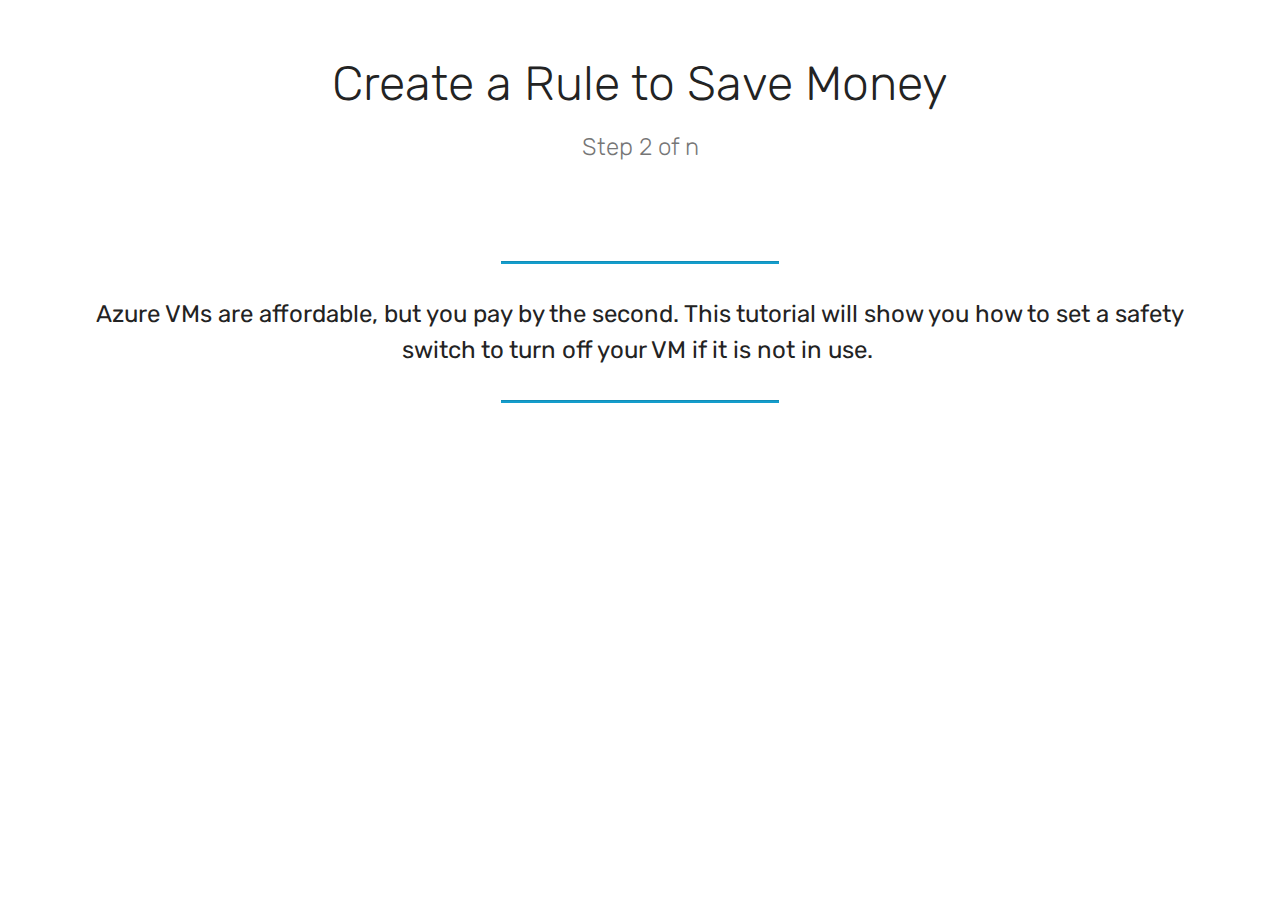
==== page2.html @ c2d1ae89 "create github pages" ====
<!DOCTYPE html>
<html>
<head>
  <!-- Site made with Mobirise Website Builder v4.3.2, https://mobirise.com -->
  <meta charset="UTF-8">
  <meta http-equiv="X-UA-Compatible" content="IE=edge">
  <meta name="generator" content="Mobirise v4.3.2, mobirise.com">
  <meta name="viewport" content="width=device-width, initial-scale=1">
  <link rel="shortcut icon" href="assets/images/logo4.png" type="image/x-icon">
  <meta name="description" content="Web Page Maker Description">
  <title>Create a Rule to Save Money</title>
  <link rel="stylesheet" href="assets/tether/tether.min.css">
  <link rel="stylesheet" href="assets/bootstrap/css/bootstrap.min.css">
  <link rel="stylesheet" href="assets/bootstrap/css/bootstrap-grid.min.css">
  <link rel="stylesheet" href="assets/bootstrap/css/bootstrap-reboot.min.css">
  <link rel="stylesheet" href="assets/theme/css/style.css">
  <link rel="stylesheet" href="assets/mobirise/css/mbr-additional.css" type="text/css">
  
  
  
</head>
<body>
<section class="mbr-section content4 cid-roJP3tGdZZ" id="content4-b" data-rv-view="51">

    

    <div class="container">
        <div class="media-container-row">
            <div class="title col-12 col-md-8">
                <h2 class="align-center pb-3 mbr-fonts-style display-2">
                    Create a Rule to Save Money</h2>
                <h3 class="mbr-section-subtitle align-center mbr-light mbr-fonts-style display-5">
                    Step 2 of n</h3>
                
            </div>
        </div>
    </div>
</section>

<section class="engine"><a href="https://mobirise.co">Mobirise</a></section><section class="mbr-section article content9 cid-roJP9jHLHy" id="content9-c" data-rv-view="53">
    
     

    <div class="container">
        <div class="inner-container" style="width: 100%;">
            <hr class="line" style="width: 25%;">
            <div class="section-text align-center mbr-fonts-style display-5">Azure VMs are affordable, but you pay by the second. This tutorial will show you how to set a safety switch to turn off your VM if it is not in use.&nbsp;</div>
            <hr class="line" style="width: 25%;">
        </div>
        </div>
</section>


  <script src="assets/web/assets/jquery/jquery.min.js"></script>
  <script src="assets/popper/popper.min.js"></script>
  <script src="assets/tether/tether.min.js"></script>
  <script src="assets/bootstrap/js/bootstrap.min.js"></script>
  <script src="assets/smooth-scroll/smooth-scroll.js"></script>
  <script src="assets/theme/js/script.js"></script>
  
  
</body>
</html>
---- assets/theme/css/style.css ----
/*!
 * Mobirise v4 theme (https://mobirise.com/)
 * Copyright 2017 Mobirise
 */
section {
  background-color: #eeeeee; }

section,
.container,
.container-fluid {
  position: relative;
  word-wrap: break-word; }

a.mbr-iconfont:hover {
  text-decoration: none; }

.article .lead p, .article .lead ul, .article .lead ol, .article .lead pre, .article .lead blockquote {
  margin-bottom: 0; }

a {
  font-style: normal;
  font-weight: 400;
  cursor: pointer; }
  a, a:hover {
    text-decoration: none; }

figure {
  margin-bottom: 0; }

body {
  color: #232323; }

h1, h2, h3, h4, h5, h6,
.h1, .h2, .h3, .h4, .h5, .h6,
.display-1, .display-2, .display-3, .display-4 {
  line-height: 1;
  word-break: break-word;
  word-wrap: break-word; }

b, strong {
  font-weight: bold; }

blockquote {
  padding: 10px 0 10px 20px;
  position: relative;
  border-left: 2px solid;
  border-color: #ff3366; }

input:-webkit-autofill, input:-webkit-autofill:hover, input:-webkit-autofill:focus, input:-webkit-autofill:active {
  transition-delay: 9999s;
  transition-property: background-color, color; }

textarea[type="hidden"] {
  display: none; }

body {
  position: relative; }

section {
  background-position: 50% 50%;
  background-repeat: no-repeat;
  background-size: cover; }
  section .mbr-background-video,
  section .mbr-background-video-preview {
    position: absolute;
    bottom: 0;
    left: 0;
    right: 0;
    top: 0; }

.hidden {
  visibility: hidden; }

.mbr-z-index20 {
  z-index: 20; }

/*! Base colors */
.mbr-white {
  color: #ffffff; }

.mbr-black {
  color: #000000; }

.mbr-bg-white {
  background-color: #ffffff; }

.mbr-bg-black {
  background-color: #000000; }

/*! Text-aligns */
.align-left {
  text-align: left; }

.align-center {
  text-align: center; }

.align-right {
  text-align: right; }

@media (max-width: 767px) {
  .align-left, .align-center, .align-right, .mbr-section-btn, .mbr-section-title {
    text-align: center; } }
/*! Font-weight  */
.mbr-light {
  font-weight: 300; }

.mbr-regular {
  font-weight: 400; }

.mbr-semibold {
  font-weight: 500; }

.mbr-bold {
  font-weight: 700; }

/*! Media  */
.media-size-item {
  -webkit-flex: 1 1 auto;
  -moz-flex: 1 1 auto;
  -ms-flex: 1 1 auto;
  -o-flex: 1 1 auto;
  flex: 1 1 auto; }

.media-content {
  -webkit-flex-basis: 100%;
  flex-basis: 100%; }

.media-container-row {
  display: -ms-flexbox;
  display: -webkit-flex;
  display: flex;
  -webkit-flex-direction: row;
  -ms-flex-direction: row;
  flex-direction: row;
  -webkit-flex-wrap: wrap;
  -ms-flex-wrap: wrap;
  flex-wrap: wrap;
  -webkit-justify-content: center;
  -ms-flex-pack: center;
  justify-content: center;
  -webkit-align-content: center;
  -ms-flex-line-pack: center;
  align-content: center;
  -webkit-align-items: start;
  -ms-flex-align: start;
  align-items: start; }
  .media-container-row .media-size-item {
    width: 400px; }

.media-container-column {
  display: -ms-flexbox;
  display: -webkit-flex;
  display: flex;
  -webkit-flex-direction: column;
  -ms-flex-direction: column;
  flex-direction: column;
  -webkit-flex-wrap: wrap;
  -ms-flex-wrap: wrap;
  flex-wrap: wrap;
  -webkit-justify-content: center;
  -ms-flex-pack: center;
  justify-content: center;
  -webkit-align-content: center;
  -ms-flex-line-pack: center;
  align-content: center;
  -webkit-align-items: stretch;
  -ms-flex-align: stretch;
  align-items: stretch; }
  .media-container-column > * {
    width: 100%; }

@media (min-width: 992px) {
  .media-container-row {
    -webkit-flex-wrap: nowrap;
    -ms-flex-wrap: nowrap;
    flex-wrap: nowrap; } }
figure {
  overflow: hidden; }

figure[mbr-media-size] {
  transition: width 0.1s; }

.mbr-figure img, .mbr-figure iframe {
  display: block;
  width: 100%; }

.card {
  background-color: transparent;
  border: none; }

.card-img {
  text-align: center;
  flex-shrink: 0; }

.media {
  max-width: 100%;
  margin: 0 auto; }

.mbr-figure {
  -ms-flex-item-align: center;
  -ms-grid-row-align: center;
  -webkit-align-self: center;
  align-self: center; }

.media-container > div {
  max-width: 100%; }

.mbr-figure img, .card-img img {
  width: 100%; }

@media (max-width: 991px) {
  .media-size-item {
    width: auto !important; }

  .media {
    width: auto; }

  .mbr-figure {
    width: 100% !important; } }
/*! Buttons */
.mbr-section-btn {
  margin-left: -.25rem;
  margin-right: -.25rem;
  font-size: 0; }

nav .mbr-section-btn {
  margin-left: 0rem;
  margin-right: 0rem; }

/*! Btn icon margin */
.btn .mbr-iconfont, .btn.btn-sm .mbr-iconfont {
  cursor: pointer;
  margin-right: 0.5rem; }

.btn.btn-md .mbr-iconfont, .btn.btn-md .mbr-iconfont {
  margin-right: 0.8rem; }

.mbr-regular {
  font-weight: 400; }

.mbr-semibold {
  font-weight: 500; }

.mbr-bold {
  font-weight: 700; }

[type="submit"] {
  -webkit-appearance: none; }

/*! Full-screen */
.mbr-fullscreen .mbr-overlay {
  min-height: 100vh; }

.mbr-fullscreen {
  display: flex;
  display: -webkit-flex;
  display: -moz-flex;
  display: -ms-flex;
  display: -o-flex;
  align-items: center;
  -webkit-align-items: center;
  min-height: 100vh;
  padding-top: 3rem;
  padding-bottom: 3rem; }

/*! Map */
.map {
  height: 25rem;
  position: relative; }
  .map iframe {
    width: 100%;
    height: 100%; }

/* Form */
.form-asterisk {
  font-family: initial;
  position: absolute;
  top: -2px;
  font-weight: normal; }

/*! Scroll to top arrow */
.mbr-arrow-up {
  bottom: 25px;
  right: 90px;
  position: fixed;
  text-align: right;
  z-index: 5000;
  color: #ffffff;
  font-size: 32px;
  transform: rotate(180deg);
  -webkit-transform: rotate(180deg); }

.mbr-arrow-up a {
  background: rgba(0, 0, 0, 0.2);
  border-radius: 3px;
  color: #fff;
  display: inline-block;
  height: 60px;
  width: 60px;
  outline-style: none !important;
  position: relative;
  text-decoration: none;
  transition: all .3s ease-in-out;
  cursor: pointer;
  text-align: center; }
  .mbr-arrow-up a:hover {
    background-color: rgba(0, 0, 0, 0.4); }
  .mbr-arrow-up a i {
    line-height: 60px; }

.mbr-arrow-up-icon {
  display: block;
  color: #fff; }

.mbr-arrow-up-icon::before {
  content: "\203a";
  display: inline-block;
  font-family: serif;
  font-size: 32px;
  line-height: 1;
  font-style: normal;
  position: relative;
  top: 6px;
  left: -4px;
  -webkit-transform: rotate(-90deg);
  transform: rotate(-90deg); }

/*! Arrow Down */
.mbr-arrow {
  position: absolute;
  bottom: 45px;
  left: 50%;
  width: 60px;
  height: 60px;
  cursor: pointer;
  background-color: rgba(80, 80, 80, 0.5);
  border-radius: 50%;
  -webkit-transform: translateX(-50%);
  transform: translateX(-50%); }
  .mbr-arrow > a {
    display: inline-block;
    text-decoration: none;
    outline-style: none;
    -webkit-animation: arrowdown 1.7s ease-in-out infinite;
    animation: arrowdown 1.7s ease-in-out infinite; }
    .mbr-arrow > a > i {
      position: absolute;
      top: -2px;
      left: 15px;
      font-size: 2rem; }

@keyframes arrowdown {
  0% {
    transform: translateY(0px);
    -webkit-transform: translateY(0px); }
  50% {
    transform: translateY(-5px);
    -webkit-transform: translateY(-5px); }
  100% {
    transform: translateY(0px);
    -webkit-transform: translateY(0px); } }
@-webkit-keyframes arrowdown {
  0% {
    transform: translateY(0px);
    -webkit-transform: translateY(0px); }
  50% {
    transform: translateY(-5px);
    -webkit-transform: translateY(-5px); }
  100% {
    transform: translateY(0px);
    -webkit-transform: translateY(0px); } }
@media (max-width: 500px) {
  .mbr-arrow-up {
    left: 50%;
    right: auto;
    transform: translateX(-50%) rotate(180deg);
    -webkit-transform: translateX(-50%) rotate(180deg); } }
/*Gradients animation*/
@keyframes gradient-animation {
  from {
    background-position: 0% 100%;
    animation-timing-function: ease-in-out; }
  to {
    background-position: 100% 0%;
    animation-timing-function: ease-in-out; } }
@-webkit-keyframes gradient-animation {
  from {
    background-position: 0% 100%;
    animation-timing-function: ease-in-out; }
  to {
    background-position: 100% 0%;
    animation-timing-function: ease-in-out; } }
.bg-gradient {
  background-size: 200% 200%;
  animation: gradient-animation 5s infinite alternate;
  -webkit-animation: gradient-animation 5s infinite alternate; }

.menu .navbar-brand {
  display: -webkit-flex; }
  .menu .navbar-brand span {
    display: flex;
    display: -webkit-flex; }
  .menu .navbar-brand .navbar-caption-wrap {
    display: -webkit-flex; }
  .menu .navbar-brand .navbar-logo img {
    display: -webkit-flex; }
@media (min-width: 768px) and (max-width: 991px) {
  .menu .navbar-toggleable-sm .navbar-nav {
    display: -webkit-box;
    display: -webkit-flex;
    display: -ms-flexbox; } }
@media (min-width: 992px) {
  .menu .navbar-nav.nav-dropdown {
    display: -webkit-flex; }
  .menu .navbar-toggleable-sm .navbar-collapse {
    display: -webkit-flex !important; } }

/*# sourceMappingURL=style.css.map */
.engine {
	position: absolute;
	text-indent: -2400px;
	text-align: center;
	padding: 0;
	top: 0;
	left: -2400px;
}
---- assets/mobirise/css/mbr-additional.css ----
@import url(https://fonts.googleapis.com/css?family=Rubik:300,300i,400,400i,500,500i,700,700i,900,900i);





body {
  font-style: normal;
  line-height: 1.5;
}
.mbr-section-title {
  font-style: normal;
  line-height: 1.2;
}
.mbr-section-subtitle {
  line-height: 1.3;
}
.mbr-text {
  font-style: normal;
  line-height: 1.6;
}
.display-1 {
  font-family: 'Rubik', sans-serif;
  font-size: 4.25rem;
}
.display-1 > .mbr-iconfont {
  font-size: 6.8rem;
}
.display-2 {
  font-family: 'Rubik', sans-serif;
  font-size: 3rem;
}
.display-2 > .mbr-iconfont {
  font-size: 4.8rem;
}
.display-4 {
  font-family: 'Rubik', sans-serif;
  font-size: 1rem;
}
.display-4 > .mbr-iconfont {
  font-size: 1.6rem;
}
.display-5 {
  font-family: 'Rubik', sans-serif;
  font-size: 1.5rem;
}
.display-5 > .mbr-iconfont {
  font-size: 2.4rem;
}
.display-7 {
  font-family: 'Rubik', sans-serif;
  font-size: 1rem;
}
.display-7 > .mbr-iconfont {
  font-size: 1.6rem;
}
/* ---- Fluid typography for mobile devices ---- */
/* 1.4 - font scale ratio ( bootstrap == 1.42857 ) */
/* 100vw - current viewport width */
/* (48 - 20)  48 == 48rem == 768px, 20 == 20rem == 320px(minimal supported viewport) */
/* 0.65 - min scale variable, may vary */
@media (max-width: 768px) {
  .display-1 {
    font-size: 3.4rem;
    font-size: calc( 2.1374999999999997rem + (4.25 - 2.1374999999999997) * ((100vw - 20rem) / (48 - 20)));
    line-height: calc( 1.4 * (2.1374999999999997rem + (4.25 - 2.1374999999999997) * ((100vw - 20rem) / (48 - 20))));
  }
  .display-2 {
    font-size: 2.4rem;
    font-size: calc( 1.7rem + (3 - 1.7) * ((100vw - 20rem) / (48 - 20)));
    line-height: calc( 1.4 * (1.7rem + (3 - 1.7) * ((100vw - 20rem) / (48 - 20))));
  }
  .display-4 {
    font-size: 0.8rem;
    font-size: calc( 1rem + (1 - 1) * ((100vw - 20rem) / (48 - 20)));
    line-height: calc( 1.4 * (1rem + (1 - 1) * ((100vw - 20rem) / (48 - 20))));
  }
  .display-5 {
    font-size: 1.2rem;
    font-size: calc( 1.175rem + (1.5 - 1.175) * ((100vw - 20rem) / (48 - 20)));
    line-height: calc( 1.4 * (1.175rem + (1.5 - 1.175) * ((100vw - 20rem) / (48 - 20))));
  }
}
/* Buttons */
.btn {
  font-weight: 500;
  border-width: 2px;
  font-style: normal;
  letter-spacing: 1px;
  margin: .4rem .8rem;
  white-space: normal;
  -webkit-transition: all 0.3s ease-in-out;
  -moz-transition: all 0.3s ease-in-out;
  transition: all 0.3s ease-in-out;
  padding: 1rem 3rem;
  border-radius: 3px;
  display: inline-flex;
  align-items: center;
  justify-content: center;
  word-break: break-word;
}
.btn-sm {
  font-weight: 500;
  letter-spacing: 1px;
  -webkit-transition: all 0.3s ease-in-out;
  -moz-transition: all 0.3s ease-in-out;
  transition: all 0.3s ease-in-out;
  padding: 0.6rem 1.5rem;
  border-radius: 3px;
}
.btn-md {
  font-weight: 500;
  letter-spacing: 1px;
  margin: .4rem .8rem !important;
  -webkit-transition: all 0.3s ease-in-out;
  -moz-transition: all 0.3s ease-in-out;
  transition: all 0.3s ease-in-out;
  padding: 1rem 3rem;
  border-radius: 3px;
}
.btn-lg {
  font-weight: 500;
  letter-spacing: 1px;
  margin: .4rem .8rem !important;
  -webkit-transition: all 0.3s ease-in-out;
  -moz-transition: all 0.3s ease-in-out;
  transition: all 0.3s ease-in-out;
  padding: 1.2rem 3.2rem;
  border-radius: 3px;
}
.bg-primary {
  background-color: #149dcc !important;
}
.bg-success {
  background-color: #f7ed4a !important;
}
.bg-info {
  background-color: #82786e !important;
}
.bg-warning {
  background-color: #879a9f !important;
}
.bg-danger {
  background-color: #b1a374 !important;
}
.btn-primary,
.btn-primary:active {
  background-color: #149dcc;
  border-color: #149dcc;
  color: #ffffff;
}
.btn-primary:hover,
.btn-primary:focus,
.btn-primary.focus,
.btn-primary.active {
  color: #ffffff;
  background-color: #0d6786;
  border-color: #0d6786;
}
.btn-primary.disabled,
.btn-primary:disabled {
  color: #ffffff !important;
  background-color: #0d6786 !important;
  border-color: #0d6786 !important;
}
.btn-secondary,
.btn-secondary:active {
  background-color: #ff3366;
  border-color: #ff3366;
  color: #ffffff;
}
.btn-secondary:hover,
.btn-secondary:focus,
.btn-secondary.focus,
.btn-secondary.active {
  color: #ffffff;
  background-color: #e50039;
  border-color: #e50039;
}
.btn-secondary.disabled,
.btn-secondary:disabled {
  color: #ffffff !important;
  background-color: #e50039 !important;
  border-color: #e50039 !important;
}
.btn-info,
.btn-info:active {
  background-color: #82786e;
  border-color: #82786e;
  color: #ffffff;
}
.btn-info:hover,
.btn-info:focus,
.btn-info.focus,
.btn-info.active {
  color: #ffffff;
  background-color: #59524b;
  border-color: #59524b;
}
.btn-info.disabled,
.btn-info:disabled {
  color: #ffffff !important;
  background-color: #59524b !important;
  border-color: #59524b !important;
}
.btn-success,
.btn-success:active {
  background-color: #f7ed4a;
  border-color: #f7ed4a;
  color: #ffffff;
}
.btn-success:hover,
.btn-success:focus,
.btn-success.focus,
.btn-success.active {
  color: #ffffff;
  background-color: #eadd0a;
  border-color: #eadd0a;
}
.btn-success.disabled,
.btn-success:disabled {
  color: #ffffff !important;
  background-color: #eadd0a !important;
  border-color: #eadd0a !important;
}
.btn-warning,
.btn-warning:active {
  background-color: #879a9f;
  border-color: #879a9f;
  color: #ffffff;
}
.btn-warning:hover,
.btn-warning:focus,
.btn-warning.focus,
.btn-warning.active {
  color: #ffffff;
  background-color: #617479;
  border-color: #617479;
}
.btn-warning.disabled,
.btn-warning:disabled {
  color: #ffffff !important;
  background-color: #617479 !important;
  border-color: #617479 !important;
}
.btn-danger,
.btn-danger:active {
  background-color: #b1a374;
  border-color: #b1a374;
  color: #ffffff;
}
.btn-danger:hover,
.btn-danger:focus,
.btn-danger.focus,
.btn-danger.active {
  color: #ffffff;
  background-color: #8b7d4e;
  border-color: #8b7d4e;
}
.btn-danger.disabled,
.btn-danger:disabled {
  color: #ffffff !important;
  background-color: #8b7d4e !important;
  border-color: #8b7d4e !important;
}
.btn-white {
  color: #333333 !important;
}
.btn-white,
.btn-white:active {
  background-color: #ffffff;
  border-color: #ffffff;
  color: #ffffff;
}
.btn-white:hover,
.btn-white:focus,
.btn-white.focus,
.btn-white.active {
  color: #ffffff;
  background-color: #d4d4d4;
  border-color: #d4d4d4;
}
.btn-white.disabled,
.btn-white:disabled {
  color: #ffffff !important;
  background-color: #d4d4d4 !important;
  border-color: #d4d4d4 !important;
}
.btn-black,
.btn-black:active {
  background-color: #333333;
  border-color: #333333;
  color: #ffffff;
}
.btn-black:hover,
.btn-black:focus,
.btn-black.focus,
.btn-black.active {
  color: #ffffff;
  background-color: #0d0d0d;
  border-color: #0d0d0d;
}
.btn-black.disabled,
.btn-black:disabled {
  color: #ffffff !important;
  background-color: #0d0d0d !important;
  border-color: #0d0d0d !important;
}
.btn-primary-outline,
.btn-primary-outline:active {
  background: none;
  border-color: #0b566f;
  color: #0b566f;
}
.btn-primary-outline:hover,
.btn-primary-outline:focus,
.btn-primary-outline.focus,
.btn-primary-outline.active {
  color: #ffffff;
  background-color: #149dcc;
  border-color: #149dcc;
}
.btn-primary-outline.disabled,
.btn-primary-outline:disabled {
  color: #ffffff !important;
  background-color: #149dcc !important;
  border-color: #149dcc !important;
}
.btn-secondary-outline,
.btn-secondary-outline:active {
  background: none;
  border-color: #cc0033;
  color: #cc0033;
}
.btn-secondary-outline:hover,
.btn-secondary-outline:focus,
.btn-secondary-outline.focus,
.btn-secondary-outline.active {
  color: #ffffff;
  background-color: #ff3366;
  border-color: #ff3366;
}
.btn-secondary-outline.disabled,
.btn-secondary-outline:disabled {
  color: #ffffff !important;
  background-color: #ff3366 !important;
  border-color: #ff3366 !important;
}
.btn-info-outline,
.btn-info-outline:active {
  background: none;
  border-color: #4b453f;
  color: #4b453f;
}
.btn-info-outline:hover,
.btn-info-outline:focus,
.btn-info-outline.focus,
.btn-info-outline.active {
  color: #ffffff;
  background-color: #82786e;
  border-color: #82786e;
}
.btn-info-outline.disabled,
.btn-info-outline:disabled {
  color: #ffffff !important;
  background-color: #82786e !important;
  border-color: #82786e !important;
}
.btn-success-outline,
.btn-success-outline:active {
  background: none;
  border-color: #d2c609;
  color: #d2c609;
}
.btn-success-outline:hover,
.btn-success-outline:focus,
.btn-success-outline.focus,
.btn-success-outline.active {
  color: #ffffff;
  background-color: #f7ed4a;
  border-color: #f7ed4a;
}
.btn-success-outline.disabled,
.btn-success-outline:disabled {
  color: #ffffff !important;
  background-color: #f7ed4a !important;
  border-color: #f7ed4a !important;
}
.btn-warning-outline,
.btn-warning-outline:active {
  background: none;
  border-color: #55666b;
  color: #55666b;
}
.btn-warning-outline:hover,
.btn-warning-outline:focus,
.btn-warning-outline.focus,
.btn-warning-outline.active {
  color: #ffffff;
  background-color: #879a9f;
  border-color: #879a9f;
}
.btn-warning-outline.disabled,
.btn-warning-outline:disabled {
  color: #ffffff !important;
  background-color: #879a9f !important;
  border-color: #879a9f !important;
}
.btn-danger-outline,
.btn-danger-outline:active {
  background: none;
  border-color: #7a6e45;
  color: #7a6e45;
}
.btn-danger-outline:hover,
.btn-danger-outline:focus,
.btn-danger-outline.focus,
.btn-danger-outline.active {
  color: #ffffff;
  background-color: #b1a374;
  border-color: #b1a374;
}
.btn-danger-outline.disabled,
.btn-danger-outline:disabled {
  color: #ffffff !important;
  background-color: #b1a374 !important;
  border-color: #b1a374 !important;
}
.btn-black-outline,
.btn-black-outline:active {
  background: none;
  border-color: #000000;
  color: #000000;
}
.btn-black-outline:hover,
.btn-black-outline:focus,
.btn-black-outline.focus,
.btn-black-outline.active {
  color: #ffffff;
  background-color: #333333;
  border-color: #333333;
}
.btn-black-outline.disabled,
.btn-black-outline:disabled {
  color: #ffffff !important;
  background-color: #333333 !important;
  border-color: #333333 !important;
}
.btn-white-outline,
.btn-white-outline:active,
.btn-white-outline.active {
  background: none;
  border-color: #ffffff;
  color: #ffffff;
}
.btn-white-outline:hover,
.btn-white-outline:focus,
.btn-white-outline.focus {
  color: #333333;
  background-color: #ffffff;
  border-color: #ffffff;
}
.text-primary {
  color: #149dcc !important;
}
.text-secondary {
  color: #ff3366 !important;
}
.text-success {
  color: #f7ed4a !important;
}
.text-info {
  color: #82786e !important;
}
.text-warning {
  color: #879a9f !important;
}
.text-danger {
  color: #b1a374 !important;
}
.text-white {
  color: #ffffff !important;
}
.text-black {
  color: #000000 !important;
}
a.text-primary:hover,
a.text-primary:focus {
  color: #0b566f !important;
}
a.text-secondary:hover,
a.text-secondary:focus {
  color: #cc0033 !important;
}
a.text-success:hover,
a.text-success:focus {
  color: #d2c609 !important;
}
a.text-info:hover,
a.text-info:focus {
  color: #4b453f !important;
}
a.text-warning:hover,
a.text-warning:focus {
  color: #55666b !important;
}
a.text-danger:hover,
a.text-danger:focus {
  color: #7a6e45 !important;
}
a.text-white:hover,
a.text-white:focus {
  color: #b3b3b3 !important;
}
a.text-black:hover,
a.text-black:focus {
  color: #4d4d4d !important;
}
.alert-success {
  background-color: #70c770;
}
.alert-info {
  background-color: #82786e;
}
.alert-warning {
  background-color: #879a9f;
}
.alert-danger {
  background-color: #b1a374;
}
.mbr-section-btn a.btn:not(.btn-form) {
  border-radius: 100px;
}
.mbr-section-btn a.btn:not(.btn-form):hover {
  box-shadow: 0 10px 40px 0 rgba(0, 0, 0, 0.2);
}
.mbr-gallery-filter li a {
  border-radius: 100px !important;
}
.mbr-gallery-filter li.active .btn {
  background-color: #149dcc;
  border-color: #149dcc;
  color: #ffffff;
}
.mbr-gallery-filter li.active .btn:focus {
  box-shadow: none;
}
.nav-tabs .nav-link {
  border-radius: 100px !important;
}
.btn-form {
  border-radius: 0;
}
.btn-form:hover {
  cursor: pointer;
}
a,
a:hover {
  color: #149dcc;
}
.mbr-plan-header.bg-primary .mbr-plan-subtitle,
.mbr-plan-header.bg-primary .mbr-plan-price-desc {
  color: #b4e6f8;
}
.mbr-plan-header.bg-success .mbr-plan-subtitle,
.mbr-plan-header.bg-success .mbr-plan-price-desc {
  color: #ffffff;
}
.mbr-plan-header.bg-info .mbr-plan-subtitle,
.mbr-plan-header.bg-info .mbr-plan-price-desc {
  color: #beb8b2;
}
.mbr-plan-header.bg-warning .mbr-plan-subtitle,
.mbr-plan-header.bg-warning .mbr-plan-price-desc {
  color: #ced6d8;
}
.mbr-plan-header.bg-danger .mbr-plan-subtitle,
.mbr-plan-header.bg-danger .mbr-plan-price-desc {
  color: #dfd9c6;
}
/* Scroll to top button*/
.scrollToTop_wraper {
  opacity: 0 !important;
}
/* Others*/
.note-check a[data-value=Rubik] {
  font-style: normal;
}
.mbr-arrow a {
  color: #ffffff;
}
.form-control-label {
  position: relative;
  cursor: pointer;
  margin-bottom: .357em;
  padding: 0;
}
.alert {
  color: #ffffff;
  border-radius: 0;
  border: 0;
  font-size: .875rem;
  line-height: 1.5;
  margin-bottom: 1.875rem;
  padding: 1.25rem;
  position: relative;
}
.alert.alert-form::after {
  background-color: inherit;
  bottom: -7px;
  content: "";
  display: block;
  height: 14px;
  left: 50%;
  margin-left: -7px;
  position: absolute;
  transform: rotate(45deg);
  width: 14px;
}
.form-control {
  background-color: #f5f5f5;
  box-shadow: none;
  color: #565656;
  font-family: 'Rubik', sans-serif;
  font-size: 1rem;
  line-height: 1.43;
  min-height: 3.5em;
  padding: 1.07em .5em;
}
.form-control > .mbr-iconfont {
  font-size: 1.6rem;
}
.form-control,
.form-control:focus {
  border: 1px solid #e8e8e8;
}
.form-active .form-control:invalid {
  border-color: red;
}
.mbr-overlay {
  background-color: #000;
  bottom: 0;
  left: 0;
  opacity: .5;
  position: absolute;
  right: 0;
  top: 0;
  z-index: 0;
}
blockquote {
  font-style: italic;
  padding: 10px 0 10px 20px;
  font-size: 1.09rem;
  position: relative;
  border-color: #149dcc;
  border-width: 3px;
}
ul,
ol,
pre,
blockquote {
  margin-bottom: 2.3125rem;
}
pre {
  background: #f4f4f4;
  padding: 10px 24px;
  white-space: pre-wrap;
}
.inactive {
  -webkit-user-select: none;
  -moz-user-select: none;
  -ms-user-select: none;
  user-select: none;
  pointer-events: none;
  -webkit-user-drag: none;
  user-drag: none;
}
.mbr-section__comments .row {
  justify-content: center;
}
/* Forms */
.mbr-form .btn {
  margin: .4rem 0;
}
.mbr-form .input-group-btn a.btn {
  border-radius: 100px !important;
}
.mbr-form .input-group-btn a.btn:hover {
  box-shadow: 0 10px 40px 0 rgba(0, 0, 0, 0.2);
}
.mbr-form .input-group-btn button[type="submit"] {
  border-radius: 100px !important;
  padding: 1rem 3rem;
}
.mbr-form .input-group-btn button[type="submit"]:hover {
  box-shadow: 0 10px 40px 0 rgba(0, 0, 0, 0.2);
}
.form2 .form-control {
  border-top-left-radius: 100px;
  border-bottom-left-radius: 100px;
}
.form2 .input-group-btn a.btn {
  border-top-left-radius: 0 !important;
  border-bottom-left-radius: 0 !important;
}
.form2 .input-group-btn button[type="submit"] {
  border-top-left-radius: 0 !important;
  border-bottom-left-radius: 0 !important;
}
.form3 input[type="email"] {
  border-radius: 100px !important;
}
@media (max-width: 349px) {
  .form2 input[type="email"] {
    border-radius: 100px !important;
  }
  .form2 .input-group-btn a.btn {
    border-radius: 100px !important;
  }
  .form2 .input-group-btn button[type="submit"] {
    border-radius: 100px !important;
  }
}
@media (max-width: 767px) {
  .btn {
    font-size: .75rem !important;
  }
  .btn .mbr-iconfont {
    font-size: 1rem !important;
  }
}
/* Social block */
.btn-social {
  font-size: 20px;
  border-radius: 50%;
  padding: 0;
  width: 44px;
  height: 44px;
  line-height: 44px;
  text-align: center;
  position: relative;
  border: 2px solid #c0a375;
  border-color: #149dcc;
  color: #232323;
  cursor: pointer;
}
.btn-social i {
  top: 0;
  line-height: 44px;
  width: 44px;
}
.btn-social:hover {
  color: #fff;
  background: #149dcc;
}
.btn-social + .btn {
  margin-left: .1rem;
}
/* Footer */
.mbr-footer-content li::before,
.mbr-footer .mbr-contacts li::before {
  background: #149dcc;
}
.mbr-footer-content li a:hover,
.mbr-footer .mbr-contacts li a:hover {
  color: #149dcc;
}
.footer3 input[type="email"],
.footer4 input[type="email"] {
  border-radius: 100px !important;
}
.footer3 .input-group-btn a.btn,
.footer4 .input-group-btn a.btn {
  border-radius: 100px !important;
}
.footer3 .input-group-btn button[type="submit"],
.footer4 .input-group-btn button[type="submit"] {
  border-radius: 100px !important;
}
/* Headers*/
.header13 .form-inline input[type="email"],
.header14 .form-inline input[type="email"] {
  border-radius: 100px;
}
.header13 .form-inline input[type="text"],
.header14 .form-inline input[type="text"] {
  border-radius: 100px;
}
.header13 .form-inline input[type="tel"],
.header14 .form-inline input[type="tel"] {
  border-radius: 100px;
}
.header13 .form-inline a.btn,
.header14 .form-inline a.btn {
  border-radius: 100px;
}
.header13 .form-inline button,
.header14 .form-inline button {
  border-radius: 100px !important;
}
.offset-1 {
  margin-left: 8.33333%;
}
.offset-2 {
  margin-left: 16.66667%;
}
.offset-3 {
  margin-left: 25%;
}
.offset-4 {
  margin-left: 33.33333%;
}
.offset-5 {
  margin-left: 41.66667%;
}
.offset-6 {
  margin-left: 50%;
}
.offset-7 {
  margin-left: 58.33333%;
}
.offset-8 {
  margin-left: 66.66667%;
}
.offset-9 {
  margin-left: 75%;
}
.offset-10 {
  margin-left: 83.33333%;
}
.offset-11 {
  margin-left: 91.66667%;
}
@media (min-width: 576px) {
  .offset-sm-0 {
    margin-left: 0%;
  }
  .offset-sm-1 {
    margin-left: 8.33333%;
  }
  .offset-sm-2 {
    margin-left: 16.66667%;
  }
  .offset-sm-3 {
    margin-left: 25%;
  }
  .offset-sm-4 {
    margin-left: 33.33333%;
  }
  .offset-sm-5 {
    margin-left: 41.66667%;
  }
  .offset-sm-6 {
    margin-left: 50%;
  }
  .offset-sm-7 {
    margin-left: 58.33333%;
  }
  .offset-sm-8 {
    margin-left: 66.66667%;
  }
  .offset-sm-9 {
    margin-left: 75%;
  }
  .offset-sm-10 {
    margin-left: 83.33333%;
  }
  .offset-sm-11 {
    margin-left: 91.66667%;
  }
}
@media (min-width: 768px) {
  .offset-md-0 {
    margin-left: 0%;
  }
  .offset-md-1 {
    margin-left: 8.33333%;
  }
  .offset-md-2 {
    margin-left: 16.66667%;
  }
  .offset-md-3 {
    margin-left: 25%;
  }
  .offset-md-4 {
    margin-left: 33.33333%;
  }
  .offset-md-5 {
    margin-left: 41.66667%;
  }
  .offset-md-6 {
    margin-left: 50%;
  }
  .offset-md-7 {
    margin-left: 58.33333%;
  }
  .offset-md-8 {
    margin-left: 66.66667%;
  }
  .offset-md-9 {
    margin-left: 75%;
  }
  .offset-md-10 {
    margin-left: 83.33333%;
  }
  .offset-md-11 {
    margin-left: 91.66667%;
  }
}
@media (min-width: 992px) {
  .offset-lg-0 {
    margin-left: 0%;
  }
  .offset-lg-1 {
    margin-left: 8.33333%;
  }
  .offset-lg-2 {
    margin-left: 16.66667%;
  }
  .offset-lg-3 {
    margin-left: 25%;
  }
  .offset-lg-4 {
    margin-left: 33.33333%;
  }
  .offset-lg-5 {
    margin-left: 41.66667%;
  }
  .offset-lg-6 {
    margin-left: 50%;
  }
  .offset-lg-7 {
    margin-left: 58.33333%;
  }
  .offset-lg-8 {
    margin-left: 66.66667%;
  }
  .offset-lg-9 {
    margin-left: 75%;
  }
  .offset-lg-10 {
    margin-left: 83.33333%;
  }
  .offset-lg-11 {
    margin-left: 91.66667%;
  }
}
@media (min-width: 1200px) {
  .offset-xl-0 {
    margin-left: 0%;
  }
  .offset-xl-1 {
    margin-left: 8.33333%;
  }
  .offset-xl-2 {
    margin-left: 16.66667%;
  }
  .offset-xl-3 {
    margin-left: 25%;
  }
  .offset-xl-4 {
    margin-left: 33.33333%;
  }
  .offset-xl-5 {
    margin-left: 41.66667%;
  }
  .offset-xl-6 {
    margin-left: 50%;
  }
  .offset-xl-7 {
    margin-left: 58.33333%;
  }
  .offset-xl-8 {
    margin-left: 66.66667%;
  }
  .offset-xl-9 {
    margin-left: 75%;
  }
  .offset-xl-10 {
    margin-left: 83.33333%;
  }
  .offset-xl-11 {
    margin-left: 91.66667%;
  }
}
.navbar-toggler {
  -webkit-align-self: flex-start;
  -ms-flex-item-align: start;
  align-self: flex-start;
  padding: 0.25rem 0.75rem;
  font-size: 1.25rem;
  line-height: 1;
  background: transparent;
  border: 1px solid transparent;
  -webkit-border-radius: 0.25rem;
  border-radius: 0.25rem;
}
.navbar-toggler:focus,
.navbar-toggler:hover {
  text-decoration: none;
}
.navbar-toggler-icon {
  display: inline-block;
  width: 1.5em;
  height: 1.5em;
  vertical-align: middle;
  content: "";
  background: no-repeat center center;
  -webkit-background-size: 100% 100%;
  -o-background-size: 100% 100%;
  background-size: 100% 100%;
}
.navbar-toggler-left {
  position: absolute;
  left: 1rem;
}
.navbar-toggler-right {
  position: absolute;
  right: 1rem;
}
@media (max-width: 575px) {
  .navbar-toggleable .navbar-nav .dropdown-menu {
    position: static;
    float: none;
  }
  .navbar-toggleable > .container {
    padding-right: 0;
    padding-left: 0;
  }
}
@media (min-width: 576px) {
  .navbar-toggleable {
    -webkit-box-orient: horizontal;
    -webkit-box-direction: normal;
    -webkit-flex-direction: row;
    -ms-flex-direction: row;
    flex-direction: row;
    -webkit-flex-wrap: nowrap;
    -ms-flex-wrap: nowrap;
    flex-wrap: nowrap;
    -webkit-box-align: center;
    -webkit-align-items: center;
    -ms-flex-align: center;
    align-items: center;
  }
  .navbar-toggleable .navbar-nav {
    -webkit-box-orient: horizontal;
    -webkit-box-direction: normal;
    -webkit-flex-direction: row;
    -ms-flex-direction: row;
    flex-direction: row;
  }
  .navbar-toggleable .navbar-nav .nav-link {
    padding-right: .5rem;
    padding-left: .5rem;
  }
  .navbar-toggleable > .container {
    display: -webkit-box;
    display: -webkit-flex;
    display: -ms-flexbox;
    display: flex;
    -webkit-flex-wrap: nowrap;
    -ms-flex-wrap: nowrap;
    flex-wrap: nowrap;
    -webkit-box-align: center;
    -webkit-align-items: center;
    -ms-flex-align: center;
    align-items: center;
  }
  .navbar-toggleable .navbar-collapse {
    display: -webkit-box !important;
    display: -webkit-flex !important;
    display: -ms-flexbox !important;
    display: flex !important;
    width: 100%;
  }
  .navbar-toggleable .navbar-toggler {
    display: none;
  }
}
@media (max-width: 767px) {
  .navbar-toggleable-sm .navbar-nav .dropdown-menu {
    position: static;
    float: none;
  }
  .navbar-toggleable-sm > .container {
    padding-right: 0;
    padding-left: 0;
  }
}
@media (min-width: 768px) {
  .navbar-toggleable-sm {
    -webkit-box-orient: horizontal;
    -webkit-box-direction: normal;
    -webkit-flex-direction: row;
    -ms-flex-direction: row;
    flex-direction: row;
    -webkit-flex-wrap: nowrap;
    -ms-flex-wrap: nowrap;
    flex-wrap: nowrap;
    -webkit-box-align: center;
    -webkit-align-items: center;
    -ms-flex-align: center;
    align-items: center;
  }
  .navbar-toggleable-sm .navbar-nav {
    -webkit-box-orient: horizontal;
    -webkit-box-direction: normal;
    -webkit-flex-direction: row;
    -ms-flex-direction: row;
    flex-direction: row;
  }
  .navbar-toggleable-sm .navbar-nav .nav-link {
    padding-right: .5rem;
    padding-left: .5rem;
  }
  .navbar-toggleable-sm > .container {
    display: -webkit-box;
    display: -webkit-flex;
    display: -ms-flexbox;
    display: flex;
    -webkit-flex-wrap: nowrap;
    -ms-flex-wrap: nowrap;
    flex-wrap: nowrap;
    -webkit-box-align: center;
    -webkit-align-items: center;
    -ms-flex-align: center;
    align-items: center;
  }
  .navbar-toggleable-sm .navbar-collapse {
    display: -webkit-box !important;
    display: -webkit-flex !important;
    display: -ms-flexbox !important;
    display: flex !important;
    width: 100%;
  }
  .navbar-toggleable-sm .navbar-toggler {
    display: none;
  }
}
@media (max-width: 991px) {
  .navbar-toggleable-md .navbar-nav .dropdown-menu {
    position: static;
    float: none;
  }
  .navbar-toggleable-md > .container {
    padding-right: 0;
    padding-left: 0;
  }
}
@media (min-width: 992px) {
  .navbar-toggleable-md {
    -webkit-box-orient: horizontal;
    -webkit-box-direction: normal;
    -webkit-flex-direction: row;
    -ms-flex-direction: row;
    flex-direction: row;
    -webkit-flex-wrap: nowrap;
    -ms-flex-wrap: nowrap;
    flex-wrap: nowrap;
    -webkit-box-align: center;
    -webkit-align-items: center;
    -ms-flex-align: center;
    align-items: center;
  }
  .navbar-toggleable-md .navbar-nav {
    -webkit-box-orient: horizontal;
    -webkit-box-direction: normal;
    -webkit-flex-direction: row;
    -ms-flex-direction: row;
    flex-direction: row;
  }
  .navbar-toggleable-md .navbar-nav .nav-link {
    padding-right: .5rem;
    padding-left: .5rem;
  }
  .navbar-toggleable-md > .container {
    display: -webkit-box;
    display: -webkit-flex;
    display: -ms-flexbox;
    display: flex;
    -webkit-flex-wrap: nowrap;
    -ms-flex-wrap: nowrap;
    flex-wrap: nowrap;
    -webkit-box-align: center;
    -webkit-align-items: center;
    -ms-flex-align: center;
    align-items: center;
  }
  .navbar-toggleable-md .navbar-collapse {
    display: -webkit-box !important;
    display: -webkit-flex !important;
    display: -ms-flexbox !important;
    display: flex !important;
    width: 100%;
  }
  .navbar-toggleable-md .navbar-toggler {
    display: none;
  }
}
@media (max-width: 1199px) {
  .navbar-toggleable-lg .navbar-nav .dropdown-menu {
    position: static;
    float: none;
  }
  .navbar-toggleable-lg > .container {
    padding-right: 0;
    padding-left: 0;
  }
}
@media (min-width: 1200px) {
  .navbar-toggleable-lg {
    -webkit-box-orient: horizontal;
    -webkit-box-direction: normal;
    -webkit-flex-direction: row;
    -ms-flex-direction: row;
    flex-direction: row;
    -webkit-flex-wrap: nowrap;
    -ms-flex-wrap: nowrap;
    flex-wrap: nowrap;
    -webkit-box-align: center;
    -webkit-align-items: center;
    -ms-flex-align: center;
    align-items: center;
  }
  .navbar-toggleable-lg .navbar-nav {
    -webkit-box-orient: horizontal;
    -webkit-box-direction: normal;
    -webkit-flex-direction: row;
    -ms-flex-direction: row;
    flex-direction: row;
  }
  .navbar-toggleable-lg .navbar-nav .nav-link {
    padding-right: .5rem;
    padding-left: .5rem;
  }
  .navbar-toggleable-lg > .container {
    display: -webkit-box;
    display: -webkit-flex;
    display: -ms-flexbox;
    display: flex;
    -webkit-flex-wrap: nowrap;
    -ms-flex-wrap: nowrap;
    flex-wrap: nowrap;
    -webkit-box-align: center;
    -webkit-align-items: center;
    -ms-flex-align: center;
    align-items: center;
  }
  .navbar-toggleable-lg .navbar-collapse {
    display: -webkit-box !important;
    display: -webkit-flex !important;
    display: -ms-flexbox !important;
    display: flex !important;
    width: 100%;
  }
  .navbar-toggleable-lg .navbar-toggler {
    display: none;
  }
}
.navbar-toggleable-xl {
  -webkit-box-orient: horizontal;
  -webkit-box-direction: normal;
  -webkit-flex-direction: row;
  -ms-flex-direction: row;
  flex-direction: row;
  -webkit-flex-wrap: nowrap;
  -ms-flex-wrap: nowrap;
  flex-wrap: nowrap;
  -webkit-box-align: center;
  -webkit-align-items: center;
  -ms-flex-align: center;
  align-items: center;
}
.navbar-toggleable-xl .navbar-nav .dropdown-menu {
  position: static;
  float: none;
}
.navbar-toggleable-xl > .container {
  padding-right: 0;
  padding-left: 0;
}
.navbar-toggleable-xl .navbar-nav {
  -webkit-box-orient: horizontal;
  -webkit-box-direction: normal;
  -webkit-flex-direction: row;
  -ms-flex-direction: row;
  flex-direction: row;
}
.navbar-toggleable-xl .navbar-nav .nav-link {
  padding-right: .5rem;
  padding-left: .5rem;
}
.navbar-toggleable-xl > .container {
  display: -webkit-box;
  display: -webkit-flex;
  display: -ms-flexbox;
  display: flex;
  -webkit-flex-wrap: nowrap;
  -ms-flex-wrap: nowrap;
  flex-wrap: nowrap;
  -webkit-box-align: center;
  -webkit-align-items: center;
  -ms-flex-align: center;
  align-items: center;
}
.navbar-toggleable-xl .navbar-collapse {
  display: -webkit-box !important;
  display: -webkit-flex !important;
  display: -ms-flexbox !important;
  display: flex !important;
  width: 100%;
}
.navbar-toggleable-xl .navbar-toggler {
  display: none;
}
.card-img {
  width: auto;
}
.menu .navbar.collapsed:not(.beta-menu) {
  flex-direction: column;
}
.carousel-item.active,
.carousel-item-next,
.carousel-item-prev {
  display: -webkit-box;
  display: -webkit-flex;
  display: -ms-flexbox;
  display: flex;
}
.note-air-layout .dropup .dropdown-menu,
.note-air-layout .navbar-fixed-bottom .dropdown .dropdown-menu {
  bottom: initial !important;
}
html,
body {
  height: auto;
  min-height: 100vh;
}
.cid-roJCKXCPIL {
  padding-top: 30px;
  padding-bottom: 30px;
  background-color: #ffffff;
}
.cid-roJCKXCPIL .mbr-section-subtitle {
  color: #767676;
}
.cid-roJEyZtAhq {
  padding-top: 30px;
  padding-bottom: 30px;
  background-color: #ffffff;
}
.cid-roJEyZtAhq .mbr-text,
.cid-roJEyZtAhq blockquote {
  color: #767676;
}
.cid-roJP3tGdZZ {
  padding-top: 60px;
  padding-bottom: 60px;
  background-color: #ffffff;
}
.cid-roJP3tGdZZ .mbr-section-subtitle {
  color: #767676;
}
.cid-roJP9jHLHy {
  padding-top: 30px;
  padding-bottom: 30px;
  background-color: #ffffff;
}
.cid-roJP9jHLHy .line {
  background-color: #149dcc;
  color: #149dcc;
  align: center;
  height: 2px;
  margin: 0 auto;
}
.cid-roJP9jHLHy .section-text {
  padding: 2rem 0;
}
.cid-roJP9jHLHy .inner-container {
  margin: 0 auto;
}
@media (max-width: 768px) {
  .cid-roJP9jHLHy .inner-container {
    width: 100% !important;
  }
}
.cid-roJPGUbXRT {
  padding-top: 60px;
  padding-bottom: 60px;
  background-color: #ffffff;
}
.cid-roJPGUbXRT .mbr-section-subtitle {
  color: #767676;
}
.cid-roJPPCZVVU {
  padding-top: 30px;
  padding-bottom: 30px;
  background-color: #ffffff;
}
.cid-roJPPCZVVU .line {
  background-color: #149dcc;
  color: #149dcc;
  align: center;
  height: 2px;
  margin: 0 auto;
}
.cid-roJPPCZVVU .section-text {
  padding: 2rem 0;
}
.cid-roJPPCZVVU .inner-container {
  margin: 0 auto;
}
@media (max-width: 768px) {
  .cid-roJPPCZVVU .inner-container {
    width: 100% !important;
  }
}
.cid-roJMNxtgde {
  padding-top: 60px;
  padding-bottom: 15px;
  background-color: #ffffff;
}
.cid-roJMNxtgde .mbr-section-subtitle {
  color: #767676;
}
.cid-roJL8s371Y {
  padding-top: 30px;
  padding-bottom: 30px;
  background-color: #ffffff;
}
.cid-roJL8s371Y .mbr-text,
.cid-roJL8s371Y blockquote {
  color: #767676;
}
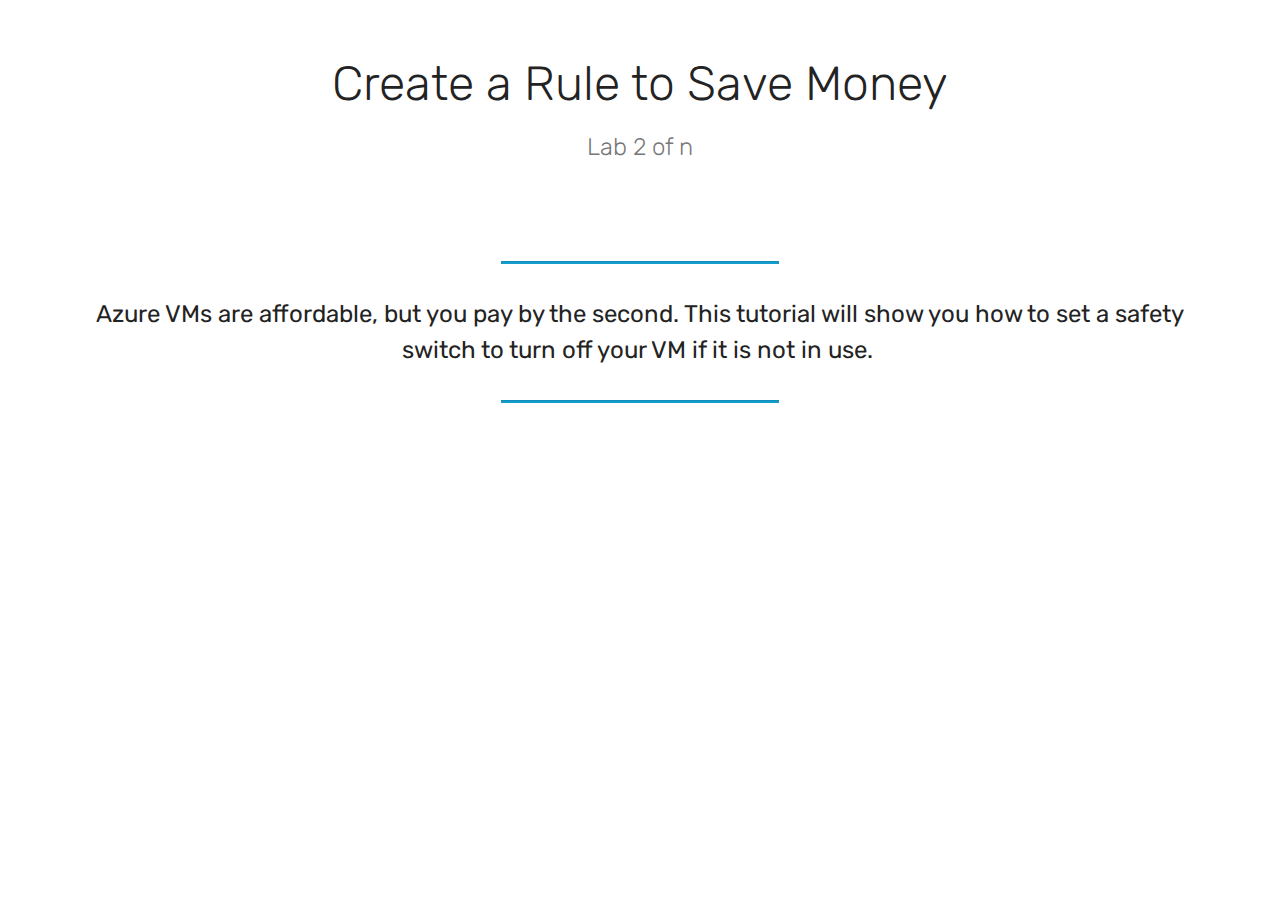
==== commit 0be42f05: "create github pages" ====
--- a/page2.html
+++ b/page2.html
@@ -20,7 +20,7 @@
   
 </head>
 <body>
-<section class="mbr-section content4 cid-roJP3tGdZZ" id="content4-b" data-rv-view="51">
+<section class="mbr-section content4 cid-roJP3tGdZZ" id="content4-b" data-rv-view="74">
 
     
 
@@ -30,14 +30,14 @@
                 <h2 class="align-center pb-3 mbr-fonts-style display-2">
                     Create a Rule to Save Money</h2>
                 <h3 class="mbr-section-subtitle align-center mbr-light mbr-fonts-style display-5">
-                    Step 2 of n</h3>
+                    Lab 2 of n</h3>
                 
             </div>
         </div>
     </div>
 </section>
 
-<section class="engine"><a href="https://mobirise.co">Mobirise</a></section><section class="mbr-section article content9 cid-roJP9jHLHy" id="content9-c" data-rv-view="53">
+<section class="engine"><a href="https://mobirise.co/c">website maker</a></section><section class="mbr-section article content9 cid-roJP9jHLHy" id="content9-c" data-rv-view="76">
     
      
 
--- a/assets/mobirise/css/mbr-additional.css
+++ b/assets/mobirise/css/mbr-additional.css
@@ -1416,6 +1416,18 @@
     width: 100% !important;
   }
 }
+.cid-rpPVYMUqka {
+  padding-top: 60px;
+  padding-bottom: 60px;
+  background-color: #ffffff;
+}
+.cid-rpPVYMUqka .mbr-text,
+.cid-rpPVYMUqka blockquote {
+  color: #767676;
+}
+.cid-rpPVYMUqka .mbr-text {
+  text-align: center;
+}
 .cid-roJMNxtgde {
   padding-top: 60px;
   padding-bottom: 15px;
@@ -1433,3 +1445,20 @@
 .cid-roJL8s371Y blockquote {
   color: #767676;
 }
+.cid-rpPb0kfbfc {
+  padding-top: 60px;
+  padding-bottom: 30px;
+  background-color: #ffffff;
+}
+.cid-rpPb0kfbfc .mbr-section-subtitle {
+  color: #767676;
+}
+.cid-rpPb1oWRN8 {
+  padding-top: 15px;
+  padding-bottom: 15px;
+  background-color: #ffffff;
+}
+.cid-rpPb1oWRN8 .mbr-text,
+.cid-rpPb1oWRN8 blockquote {
+  color: #767676;
+}
